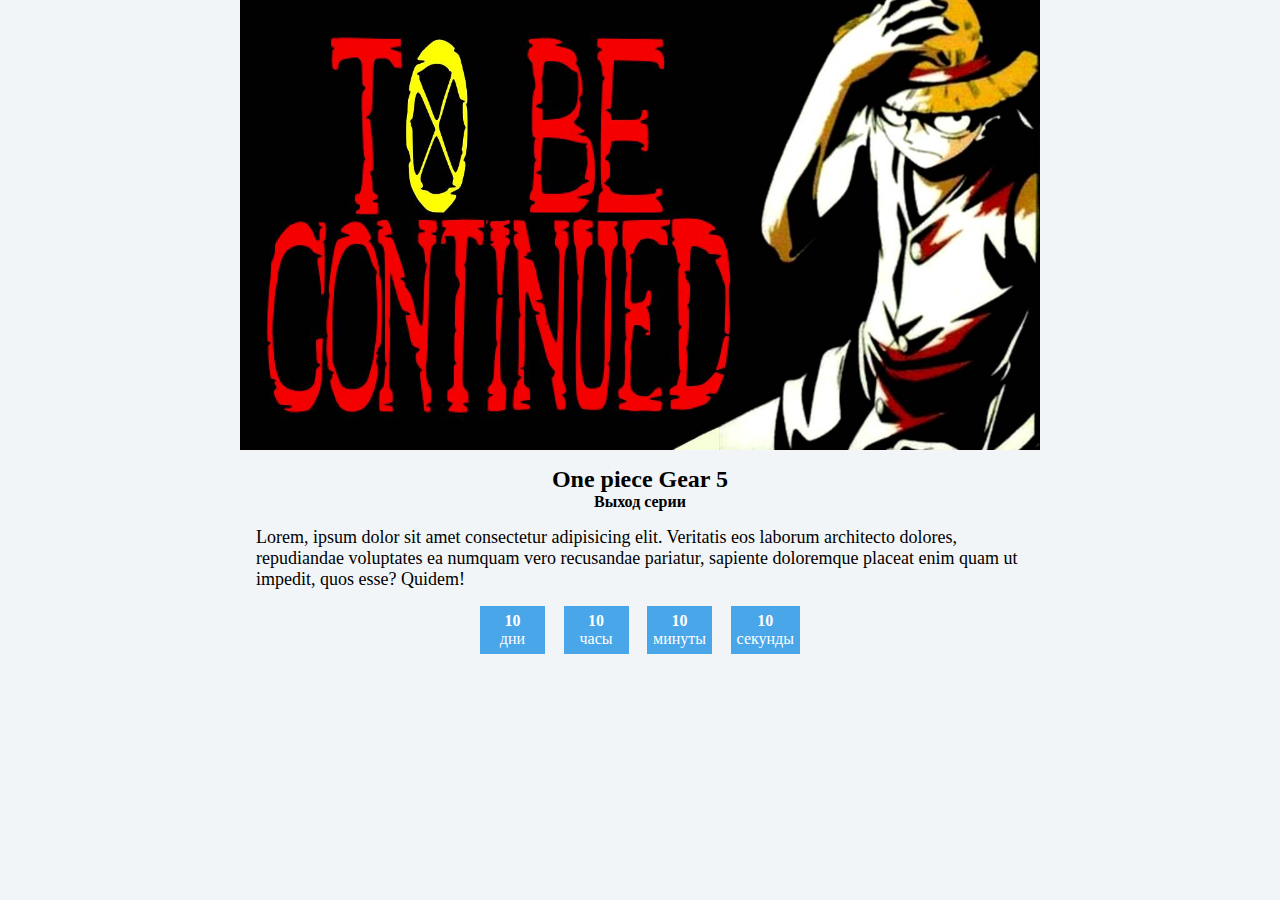
==== index.html @ ad91707e "Some changr Html And Css" ====
<!DOCTYPE html>
<html lang="en">
<head>
    <meta charset="UTF-8">
    <meta name="viewport" content="width=device-width, initial-scale=1.0">
    <link rel="stylesheet" href="css/style.css">
    <title>Document</title>
</head>
<body>
    <div class="container">
        <img class="image" src="img/maxresdefault.jpg" alt="One piece"/>
        <h2>One piece Gear 5</h2>
        <h4>Выход серии</h4>
        <p>Lorem, ipsum dolor sit amet consectetur adipisicing elit. Veritatis eos laborum architecto dolores, repudiandae voluptates ea numquam vero recusandae pariatur, sapiente doloremque placeat enim quam ut impedit, quos esse? Quidem!</p>
        <div class="countdown">
            <div class="countdown-item">
                <h4 class="days">
                    10
                </h4>
                <span>
                    дни
                </span>
            </div>
            <div class="countdown-item">
                <h4 class="hours">
                    10
                </h4>
                <span>
                    часы
                </span>
            </div>
            <div class="countdown-item">
                <h4 class="minutes">
                    10
                </h4>
                <span>
                    минуты
                </span>
            </div>
            <div class="countdown-item">
                <h4 class="seconds">
                    10
                </h4>
                <span>
                    секунды
                </span>
            </div>
        </div>
    </div>
    <script src="js/index.js"></script>
</body>
</html>
---- css/style.css ----
* {
    margin: 0;
    padding: 0;
    box-sizing: border-box;
}

body {
    background-color: #f1f5f8;
}

.container {
    display: flex;
    flex-direction: column;
    max-width: 800px;
    align-items: center;
    margin: 0 auto;
}

.container p {
    font-size: 18px;
    margin: 16px;
}

.image {
    width: 100%;
    height: 100%;
    margin-bottom: 16px;
}

.countdown {
    display: flex;
    flex-wrap: wrap;
    justify-content: space-between;
    text-align: center;
    font-size: 16px;
    color: #FFFF;
    min-width: 320px;
}

.countdown-item {
    background-color: #49a6e9;
    padding: 6px;
    min-width: 65px;
}
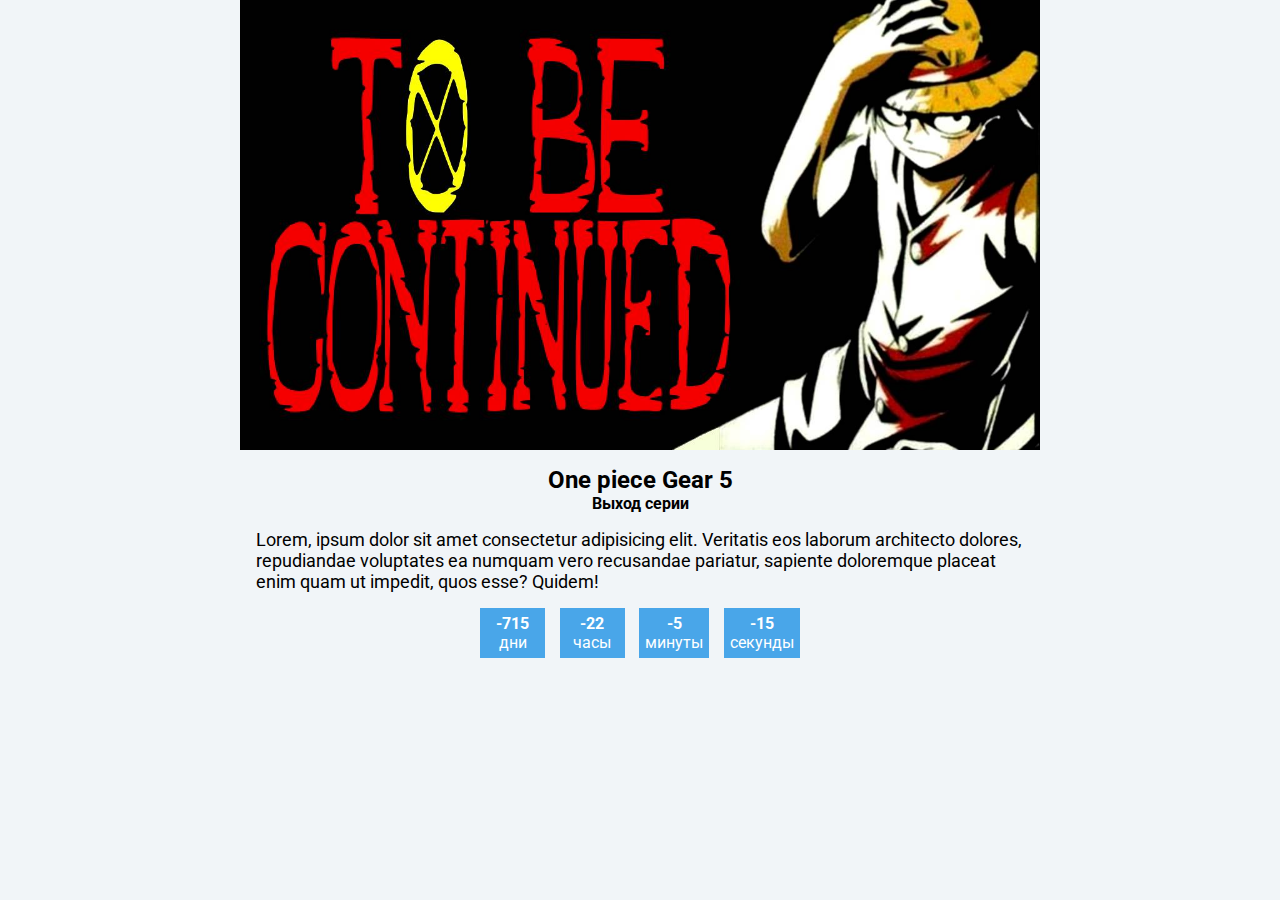
==== commit 02dcf3f3: "End" ====
--- a/index.html
+++ b/index.html
@@ -4,6 +4,9 @@
     <meta charset="UTF-8">
     <meta name="viewport" content="width=device-width, initial-scale=1.0">
     <link rel="stylesheet" href="css/style.css">
+    <link rel="preconnect" href="https://fonts.googleapis.com">
+    <link rel="preconnect" href="https://fonts.gstatic.com" crossorigin>
+    <link href="https://fonts.googleapis.com/css2?family=Roboto:wght@300&display=swap" rel="stylesheet">
     <title>Document</title>
 </head>
 <body>
--- a/css/style.css
+++ b/css/style.css
@@ -6,6 +6,7 @@
 
 body {
     background-color: #f1f5f8;
+    font-family: 'Roboto', sans-serif;
 }
 
 .container {
